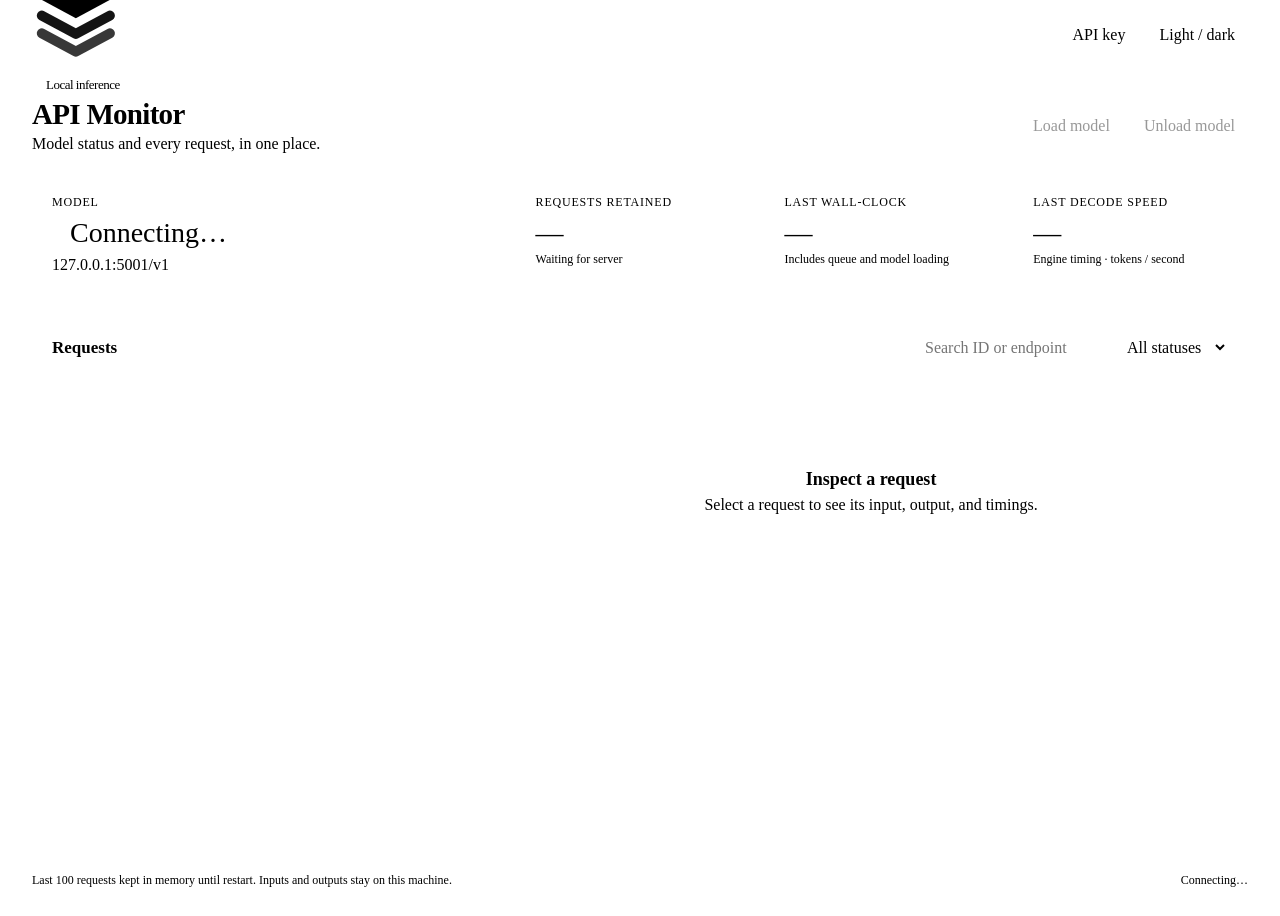
==== serve/web/monitor.html @ f901f10c "feat(web): ink palette, tighter corners, logo mark over wordmark All theme values move to serve/web/" ====
<!doctype html>
<html lang="en" data-theme="dark">
<head>
<meta charset="utf-8"><meta name="viewport" content="width=device-width, initial-scale=1">
<title>Strata API Monitor</title>
<link rel="icon" href="/web/favicon-local.svg" type="image/svg+xml">
<link rel="stylesheet" href="/web/tokens.css">
<link rel="stylesheet" href="/web/theme-local.css">
<style>
*{box-sizing:border-box}body{margin:0;background:var(--st-bg);color:var(--st-ink);font:15px/1.5 var(--st-font)}
button,input,select{font:inherit}button{cursor:pointer;color:inherit;background:var(--st-surface-2);border:1px solid var(--st-line);border-radius:9px;padding:8px 13px}button:hover{border-color:var(--st-accent)}button:disabled{opacity:.4;cursor:default}button:focus-visible,input:focus-visible,select:focus-visible{outline:2px solid var(--st-focus);outline-offset:3px}[hidden]{display:none!important}
header{height:70px;padding:0 32px;display:flex;align-items:center;justify-content:space-between;border-bottom:1px solid var(--st-line);background:var(--st-surface)}.brand{font-size:23px;font-weight:700;letter-spacing:-.5px}.brand span{font-size:13px;font-weight:400;margin-left:14px;color:var(--st-ink-muted)}main{max-width:1560px;margin:auto;padding:28px 32px}.top{display:flex;align-items:center;justify-content:space-between;gap:24px}h1{margin:0;font-size:29px;letter-spacing:-.7px}h2{font-size:17px;margin:0}.sub,.muted{color:var(--st-ink-muted)}.sub{margin:4px 0 0}.controls{display:flex;gap:8px;flex-wrap:wrap}.primary{background:var(--st-accent);color:var(--st-accent-ink);border-color:transparent}.notice{margin-top:16px;padding:10px 14px;background:var(--st-danger-tint);color:var(--st-danger-text);border-radius:9px}.cards{display:grid;grid-template-columns:2fr repeat(3,1fr);gap:14px;margin:24px 0}.card{padding:18px 20px;border:1px solid var(--st-line);border-radius:13px;background:var(--st-surface)}.label{font-size:12px;color:var(--st-ink-muted);text-transform:uppercase;letter-spacing:.8px}.value{font-size:28px;font-weight:500;line-height:1.4;margin-top:3px}.model{font:12px var(--st-font-mono);overflow-wrap:anywhere;margin-top:4px;color:var(--st-ink-muted)}.dot{display:inline-block;width:9px;height:9px;border-radius:100%;background:var(--st-ink-muted);margin-right:9px}.loaded .dot{background:var(--st-accent)}.busy .dot{background:var(--st-warn)}.panel{border:1px solid var(--st-line);border-radius:14px;background:var(--st-surface);overflow:hidden}.panel-bar{padding:15px 20px;border-bottom:1px solid var(--st-line);display:flex;align-items:center;justify-content:space-between;gap:12px}.filters{display:flex;gap:8px}input,select{color:inherit;border:1px solid var(--st-line);background:var(--st-bg);padding:7px 10px;border-radius:8px}#search{width:190px}.workspace{display:grid;grid-template-columns:minmax(340px,38%) minmax(0,1fr);min-height:480px}.requests{border-right:1px solid var(--st-line);max-height:650px;overflow:auto}.request{display:block;width:100%;border:0;border-bottom:1px solid var(--st-line-soft);border-radius:0;padding:15px 20px;text-align:left;background:transparent}.request.selected{background:var(--st-accent-tint);box-shadow:inset 3px 0 var(--st-accent)}.request:hover{background:var(--st-surface-2)}.row{display:flex;justify-content:space-between;gap:12px}.endpoint{font:12px var(--st-font-mono);margin:8px 0 5px;overflow-wrap:anywhere}.tag{font-size:11px;border-radius:5px;padding:2px 6px;background:var(--st-surface-2);color:var(--st-ink-muted)}.tag.completed{color:var(--st-accent-text);background:var(--st-accent-tint)}.tag.error{color:var(--st-danger-text);background:var(--st-danger-tint)}.tag.loading,.tag.generating,.tag.queued{color:var(--st-warn-text);background:var(--st-warn-tint)}.small{font-size:12px;color:var(--st-ink-muted)}.detail{min-width:0;padding:20px}.empty{padding:70px 24px;text-align:center;color:var(--st-ink-muted)}.empty strong{display:block;color:var(--st-ink);font-size:18px;margin-bottom:6px}.detail-title{font:13px var(--st-font-mono)}.facts{display:grid;grid-template-columns:repeat(4,1fr);gap:10px;margin:18px 0}.fact{background:var(--st-bg);border-radius:8px;padding:9px 11px}.fact span{font-size:11px;color:var(--st-ink-muted);display:block}.fact b{font-weight:500;font-size:16px}.tabs{display:flex;align-items:center;gap:5px;border-bottom:1px solid var(--st-line);padding-bottom:10px}.tabs button{padding:6px 10px;border-color:transparent;background:transparent;font-size:13px}.tabs button[aria-selected=true]{background:var(--st-surface-2);color:var(--st-accent-text)}.tabs #copy{margin-left:auto;border-color:var(--st-line)}pre{margin:14px 0 0;padding:15px;background:var(--st-bg);border:1px solid var(--st-line-soft);border-radius:9px;font:12px/1.6 var(--st-font-mono);white-space:pre-wrap;overflow-wrap:anywhere;max-height:400px;overflow:auto;min-height:180px}.detail-error{margin:12px 0;padding:10px 12px;border-radius:8px;background:var(--st-danger-tint);color:var(--st-danger-text);font-size:12px;overflow-wrap:anywhere}footer{margin-top:14px;font-size:12px;color:var(--st-ink-muted);display:flex;justify-content:space-between;gap:20px}#auth{margin-top:16px;padding:14px;display:flex;gap:10px;align-items:center}#auth input{flex:1;max-width:400px}
@media(max-width:950px){.cards{grid-template-columns:repeat(2,1fr)}.workspace{grid-template-columns:1fr}.requests{border-right:0;border-bottom:1px solid var(--st-line);max-height:260px}.top{align-items:flex-start}.brand span{display:none}}@media(max-width:600px){main{padding:20px 14px}header{padding:0 16px}.top{flex-direction:column;gap:14px}.cards{gap:8px}.card{padding:12px}.value{font-size:23px}.panel-bar{align-items:flex-start;flex-direction:column}#search{width:160px}.facts{grid-template-columns:repeat(2,1fr)}footer{flex-direction:column;gap:4px}}
</style>
<script defer src="/web/monitor.js"></script>
</head>
<body>
<header><div class="brand"><svg class="brand-mark" viewBox="0 0 32 32" role="img" aria-label="Strata"><path d="M16 2.38 28.42 9.08 16 15.78 3.58 9.08Z" fill="currentColor"/><path d="M3.58 14.8 16 21.5 28.42 14.8" fill="none" stroke="currentColor" stroke-width="3.67" stroke-linecap="round" stroke-linejoin="round" opacity=".92"/><path d="M3.58 21.28 16 27.98 28.42 21.28" fill="none" stroke="currentColor" stroke-width="3.67" stroke-linecap="round" stroke-linejoin="round" opacity=".78"/></svg><span>Local inference</span></div><div class="controls"><button id="key">API key</button><button id="theme" aria-label="Switch color theme">Light / dark</button></div></header>
<main>
<div class="top"><div><h1>API Monitor</h1><p class="sub">Model status and every request, in one place.</p></div><div class="controls"><button id="load" class="primary" disabled>Load model</button><button id="unload" disabled>Unload model</button></div></div>
<div id="error" class="notice" role="status" hidden></div>
<form id="auth" class="panel" hidden><label for="api-key">API key</label><input id="api-key" type="password" autocomplete="off" placeholder="Only needed if the server has a key"><button class="primary">Connect</button></form>
<div class="cards">
<div class="card"><div class="label">Model</div><div id="model-state" class="value"><span class="dot"></span><span id="loaded">Connecting…</span></div><div id="model" class="model">127.0.0.1:5001/v1</div></div>
<div class="card"><div class="label">Requests retained</div><div id="count" class="value">—</div><div id="active" class="small">Waiting for server</div></div>
<div class="card"><div class="label">Last wall-clock</div><div id="wall" class="value">—</div><div class="small">Includes queue and model loading</div></div>
<div class="card"><div class="label">Last decode speed</div><div id="speed" class="value">—</div><div class="small">Engine timing · tokens / second</div></div>
</div>
<section class="panel"><div class="panel-bar"><h2>Requests</h2><div class="filters"><input id="search" aria-label="Filter requests" placeholder="Search ID or endpoint"><select id="filter" aria-label="Request status"><option value="all">All statuses</option><option value="active">Active</option><option value="completed">Completed</option><option value="error">Errors</option></select></div></div>
<div class="workspace"><div id="requests" class="requests" aria-label="Request list"></div><div class="detail">
<div id="no-selection" class="empty"><strong>Inspect a request</strong>Select a request to see its input, output, and timings.</div>
<div id="selection" hidden><div class="row"><div id="detail-title" class="detail-title"></div><span id="detail-status" class="tag"></span></div><div id="detail-time" class="small"></div>
<div class="facts"><div class="fact"><span>Wall-clock</span><b id="detail-wall">—</b></div><div class="fact"><span>Model load</span><b id="detail-load">—</b></div><div class="fact"><span>Queue wait</span><b id="detail-queue">—</b></div><div class="fact"><span>First token</span><b id="detail-first">—</b></div><div class="fact"><span>Prompt tokens</span><b id="detail-prompt">—</b></div><div class="fact"><span>Output tokens</span><b id="detail-tokens">—</b></div><div class="fact"><span>Decode speed</span><b id="detail-speed">—</b></div><div class="fact"><span>Response format</span><b id="detail-format">—</b></div></div>
<div id="detail-error" class="detail-error" hidden></div><div class="tabs" role="tablist" aria-label="Request content"><button role="tab" data-pane="input" aria-selected="true">Input</button><button role="tab" data-pane="output" aria-selected="false">Output</button><button role="tab" data-pane="reasoning" aria-selected="false">Reasoning</button><button role="tab" data-pane="response" aria-selected="false">API response</button><button id="copy">Copy</button></div>
<div id="content-note" class="small" style="margin-top:10px"></div><pre id="content" role="tabpanel" aria-label="Request content"></pre></div>
</div></div></section>
<footer><span>Last 100 requests kept in memory until restart. Inputs and outputs stay on this machine.</span><span id="updated">Connecting…</span></footer>
</main>
</body></html>
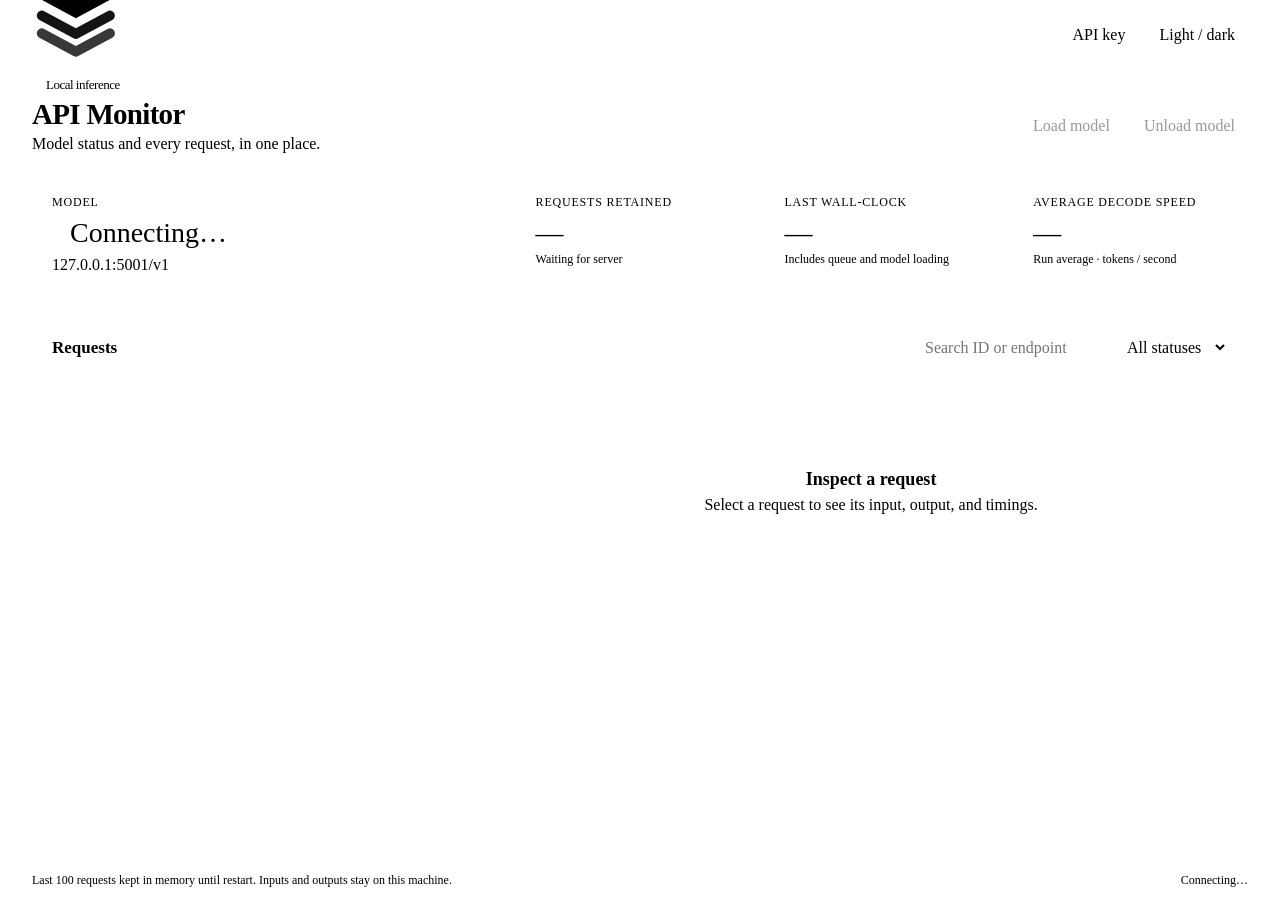
==== commit 584e5cf3: "Merge remote-tracking branch 'origin/main'" ====
--- a/serve/web/monitor.html
+++ b/serve/web/monitor.html
@@ -3,7 +3,10 @@
 <head>
 <meta charset="utf-8"><meta name="viewport" content="width=device-width, initial-scale=1">
 <title>Strata API Monitor</title>
-<link rel="icon" href="/web/favicon-local.svg" type="image/svg+xml">
+<link rel="icon" href="/web/favicon-local.svg" type="image/svg+xml" sizes="any">
+<link rel="icon" href="/web/favicon-local-32.png" type="image/png" sizes="32x32" media="(prefers-color-scheme: light)">
+<link rel="icon" href="/web/favicon-local-dark-32.png" type="image/png" sizes="32x32" media="(prefers-color-scheme: dark)">
+<link rel="apple-touch-icon" href="/web/apple-touch-icon.png">
 <link rel="stylesheet" href="/web/tokens.css">
 <link rel="stylesheet" href="/web/theme-local.css">
 <style>
@@ -24,7 +27,7 @@
 <div class="card"><div class="label">Model</div><div id="model-state" class="value"><span class="dot"></span><span id="loaded">Connecting…</span></div><div id="model" class="model">127.0.0.1:5001/v1</div></div>
 <div class="card"><div class="label">Requests retained</div><div id="count" class="value">—</div><div id="active" class="small">Waiting for server</div></div>
 <div class="card"><div class="label">Last wall-clock</div><div id="wall" class="value">—</div><div class="small">Includes queue and model loading</div></div>
-<div class="card"><div class="label">Last decode speed</div><div id="speed" class="value">—</div><div class="small">Engine timing · tokens / second</div></div>
+<div class="card"><div class="label">Average decode speed</div><div id="speed" class="value">—</div><div class="small">Run average · tokens / second</div></div>
 </div>
 <section class="panel"><div class="panel-bar"><h2>Requests</h2><div class="filters"><input id="search" aria-label="Filter requests" placeholder="Search ID or endpoint"><select id="filter" aria-label="Request status"><option value="all">All statuses</option><option value="active">Active</option><option value="completed">Completed</option><option value="error">Errors</option></select></div></div>
 <div class="workspace"><div id="requests" class="requests" aria-label="Request list"></div><div class="detail">
